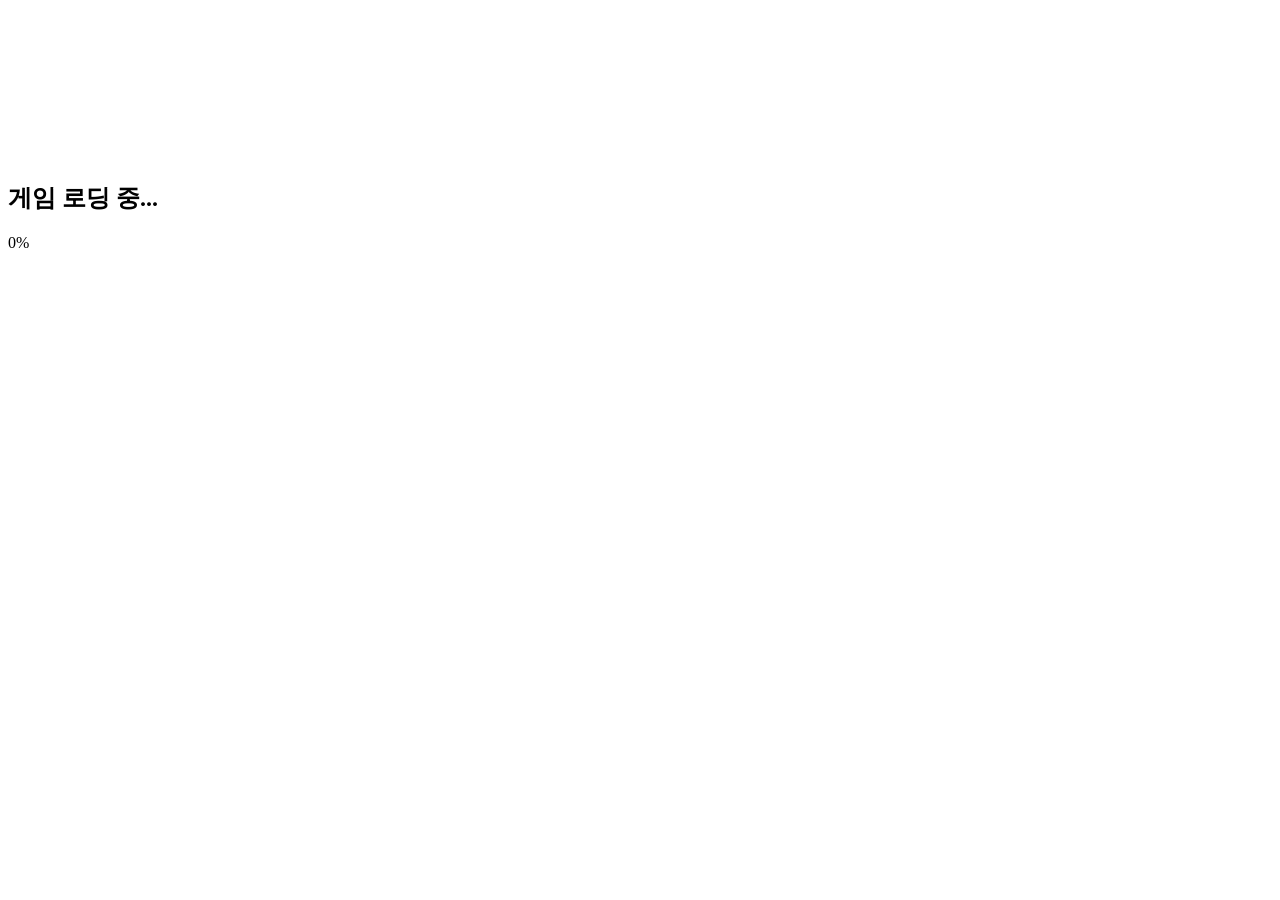
==== index.html @ 319b9e31 "Add files via upload test" ====
<!DOCTYPE html>
<html lang="ko">
<head>
  <meta charset="UTF-8">
  <meta name="viewport" content="width=device-width, initial-scale=1.0, maximum-scale=1.0, user-scalable=no">
  <meta name="apple-mobile-web-app-capable" content="yes">
  <meta name="mobile-web-app-capable" content="yes">
  <title>타워 디펜스</title>
  <link rel="stylesheet" href="style.css">
</head>
<body>
  <div id="gameContainer">
    <canvas id="gameCanvas"></canvas>

    <!-- 로딩 화면 -->
    <div id="loadingScreen">
      <h2>게임 로딩 중...</h2>
      <div id="progressBarOuter">
        <div id="progressBarInner"></div>
      </div>
      <p id="progressText">0%</p>
    </div>

    <!-- 게임 오버 화면 -->
    <div id="gameOverScreen" class="overlay" style="display:none;">
      <h1>게임 오버</h1>
      <p id="gameOverMsg">적이 기지에 도달했습니다!</p>
      <button id="restartBtn">다시 시작</button>
    </div>

    <!-- 승리 화면 -->
    <div id="victoryScreen" class="overlay" style="display:none;">
      <h1>승리!</h1>
      <p id="victoryMsg">모든 웨이브를 막아냈습니다!</p>
      <button id="restartBtnV">다시 시작</button>
    </div>
  </div>

  <script src="game.js"></script>
</body>
</html>
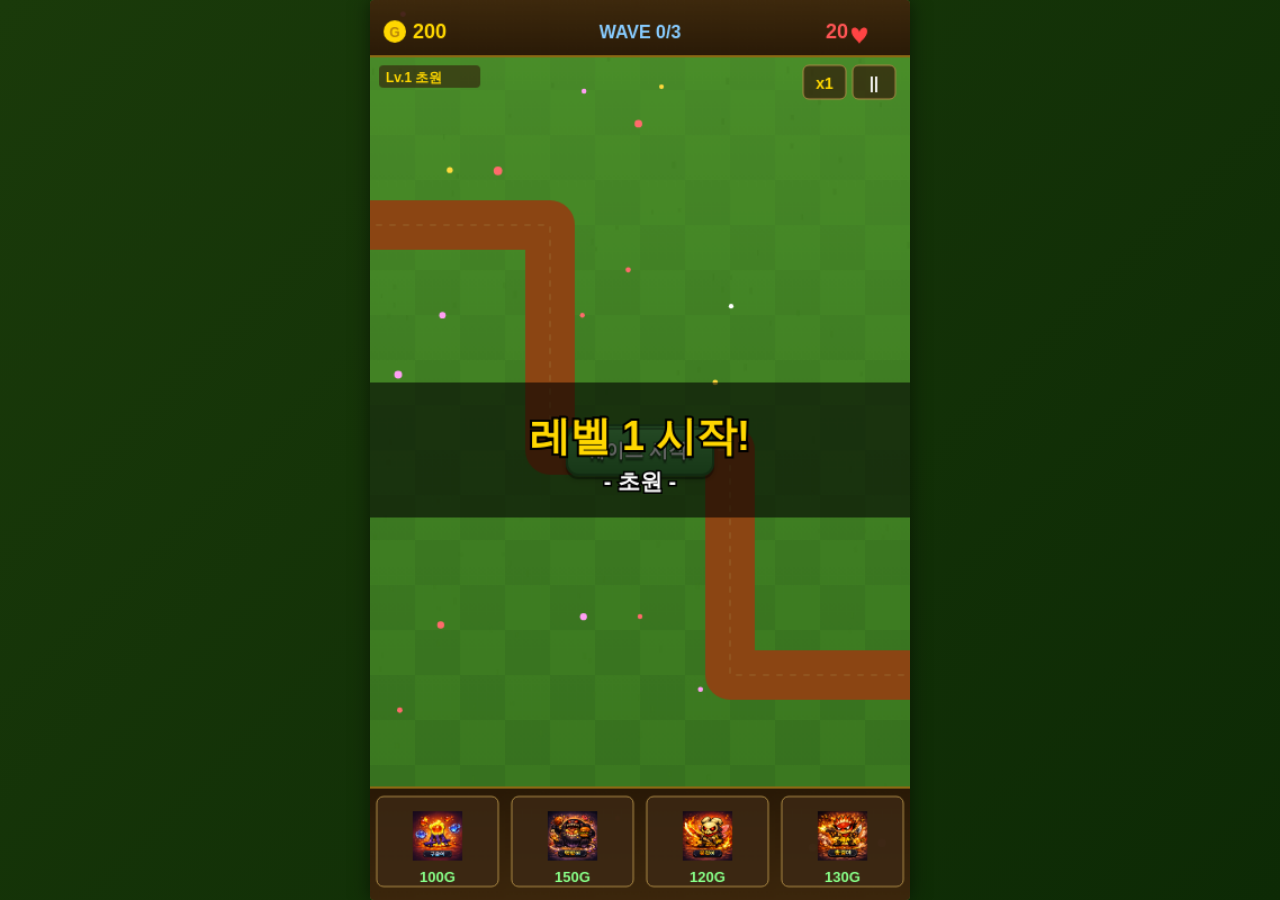
==== commit 2b7da357: "index.html을 루트로 이동, docs/ 리소스 참조 루트 index.html에서 docs/style.css, docs/js/, docs/images/ 경로 참조. GitHu" ====
--- a/index.html
+++ b/index.html
@@ -6,7 +6,7 @@
   <meta name="apple-mobile-web-app-capable" content="yes">
   <meta name="mobile-web-app-capable" content="yes">
   <title>타워 디펜스</title>
-  <link rel="stylesheet" href="style.css">
+  <link rel="stylesheet" href="docs/style.css">
 </head>
 <body>
   <div id="gameContainer">
@@ -25,6 +25,7 @@
     <div id="gameOverScreen" class="overlay" style="display:none;">
       <h1>게임 오버</h1>
       <p id="gameOverMsg">적이 기지에 도달했습니다!</p>
+      <p id="gameOverStats" style="font-size:14px;color:#ccc;"></p>
       <button id="restartBtn">다시 시작</button>
     </div>
 
@@ -32,10 +33,34 @@
     <div id="victoryScreen" class="overlay" style="display:none;">
       <h1>승리!</h1>
       <p id="victoryMsg">모든 웨이브를 막아냈습니다!</p>
+      <p id="victoryStats" style="font-size:14px;color:#ccc;"></p>
+      <p id="victoryStars" style="font-size:32px;"></p>
       <button id="restartBtnV">다시 시작</button>
     </div>
   </div>
 
-  <script src="game.js"></script>
+  <!-- 모듈별 JS 로딩 (의존성 순서 준수) -->
+  <!-- 기반 모듈 (의존성 없음) -->
+  <script src="docs/js/config.js"></script>
+  <script src="docs/js/utils.js"></script>
+
+  <!-- 시스템 모듈 (기반 모듈만 참조) -->
+  <script src="docs/js/image-loader.js"></script>
+  <script src="docs/js/path-system.js"></script>
+  <script src="docs/js/particle-system.js"></script>
+
+  <!-- 상위 시스템 (시스템 모듈 참조) -->
+  <script src="docs/js/effect-system.js"></script>
+
+  <!-- 게임 객체 (시스템 모듈 참조) -->
+  <script src="docs/js/enemy.js"></script>
+  <script src="docs/js/tower.js"></script>
+
+  <!-- UI 및 렌더링 -->
+  <script src="docs/js/map-renderer.js"></script>
+  <script src="docs/js/ui-manager.js"></script>
+
+  <!-- 메인 진입점 (모든 모듈 사용) -->
+  <script src="docs/js/main.js"></script>
 </body>
 </html>
--- a/docs/style.css
+++ b/docs/style.css
@@ -0,0 +1,157 @@
+/* ===== 전역 리셋 ===== */
+* {
+  margin: 0;
+  padding: 0;
+  box-sizing: border-box;
+}
+
+body {
+  overflow: hidden;
+  background: #1a3a0a;
+  font-family: 'Arial', sans-serif;
+  /* 모바일에서 당겨서 새로고침 방지 */
+  overscroll-behavior: none;
+}
+
+/* ===== 게임 컨테이너 ===== */
+#gameContainer {
+  position: relative;
+  width: 100vw;
+  height: 100vh;
+  display: flex;
+  justify-content: center;
+  align-items: center;
+  background: linear-gradient(135deg, #1a3a0a 0%, #0d2a05 100%);
+}
+
+/* ===== 캔버스 ===== */
+#gameCanvas {
+  display: block;
+  background: #3d7a22;
+  /* 터치 스크롤/줌 방지 */
+  touch-action: none;
+  -webkit-touch-callout: none;
+  -webkit-user-select: none;
+  user-select: none;
+  /* PvZ 느낌 외곽 그림자 */
+  box-shadow: 0 0 20px rgba(0, 0, 0, 0.5);
+  border-radius: 4px;
+}
+
+/* ===== 로딩 화면 (PvZ 스타일) ===== */
+#loadingScreen {
+  position: absolute;
+  top: 0; left: 0;
+  width: 100%;
+  height: 100%;
+  background: linear-gradient(180deg, #2d5016 0%, #1a3a0a 50%, #0d2a05 100%);
+  display: flex;
+  flex-direction: column;
+  justify-content: center;
+  align-items: center;
+  color: #fff;
+  z-index: 10;
+}
+
+#loadingScreen h2 {
+  font-size: 26px;
+  margin-bottom: 24px;
+  color: #ffd700;
+  text-shadow: 2px 2px 4px rgba(0,0,0,0.5);
+  letter-spacing: 2px;
+}
+
+#progressBarOuter {
+  width: 70%;
+  max-width: 300px;
+  height: 28px;
+  background: rgba(0, 0, 0, 0.5);
+  border-radius: 14px;
+  overflow: hidden;
+  border: 2px solid #8B6914;
+}
+
+#progressBarInner {
+  height: 100%;
+  width: 0%;
+  background: linear-gradient(90deg, #4CAF50, #8BC34A, #CDDC39);
+  border-radius: 14px;
+  transition: width 0.2s;
+  box-shadow: 0 0 10px rgba(76, 175, 80, 0.5);
+}
+
+#progressText {
+  margin-top: 14px;
+  font-size: 18px;
+  color: #aad070;
+  text-shadow: 1px 1px 2px rgba(0,0,0,0.5);
+}
+
+/* ===== 오버레이 (게임오버 / 승리) - PvZ 스타일 ===== */
+.overlay {
+  position: absolute;
+  top: 0; left: 0;
+  width: 100%;
+  height: 100%;
+  background: rgba(0, 0, 0, 0.85);
+  display: flex;
+  flex-direction: column;
+  justify-content: center;
+  align-items: center;
+  color: #fff;
+  z-index: 20;
+}
+
+.overlay h1 {
+  font-size: 40px;
+  margin-bottom: 12px;
+  text-shadow: 3px 3px 6px rgba(0,0,0,0.7);
+}
+
+#gameOverScreen h1 {
+  color: #ff4444;
+}
+
+#victoryScreen h1 {
+  color: #ffd700;
+}
+
+.overlay p {
+  font-size: 17px;
+  margin-bottom: 28px;
+  color: #ccc;
+  text-shadow: 1px 1px 2px rgba(0,0,0,0.5);
+}
+
+.overlay button {
+  padding: 16px 48px;
+  font-size: 20px;
+  font-weight: bold;
+  background: linear-gradient(180deg, #5cb85c 0%, #3a8a3a 100%);
+  color: #fff;
+  border: 2px solid #2d6b2d;
+  border-radius: 12px;
+  cursor: pointer;
+  text-shadow: 1px 1px 2px rgba(0,0,0,0.3);
+  box-shadow: 0 4px 8px rgba(0,0,0,0.3);
+  transition: transform 0.1s, box-shadow 0.1s;
+}
+
+.overlay button:active {
+  transform: scale(0.94) translateY(2px);
+  box-shadow: 0 2px 4px rgba(0,0,0,0.3);
+}
+
+.overlay button:hover {
+  background: linear-gradient(180deg, #6dcb6d 0%, #4a9a4a 100%);
+}
+
+/* ===== 모바일 반응형 ===== */
+@media (max-width: 600px) {
+  #loadingScreen h2 {
+    font-size: 22px;
+  }
+  .overlay h1 {
+    font-size: 32px;
+  }
+}
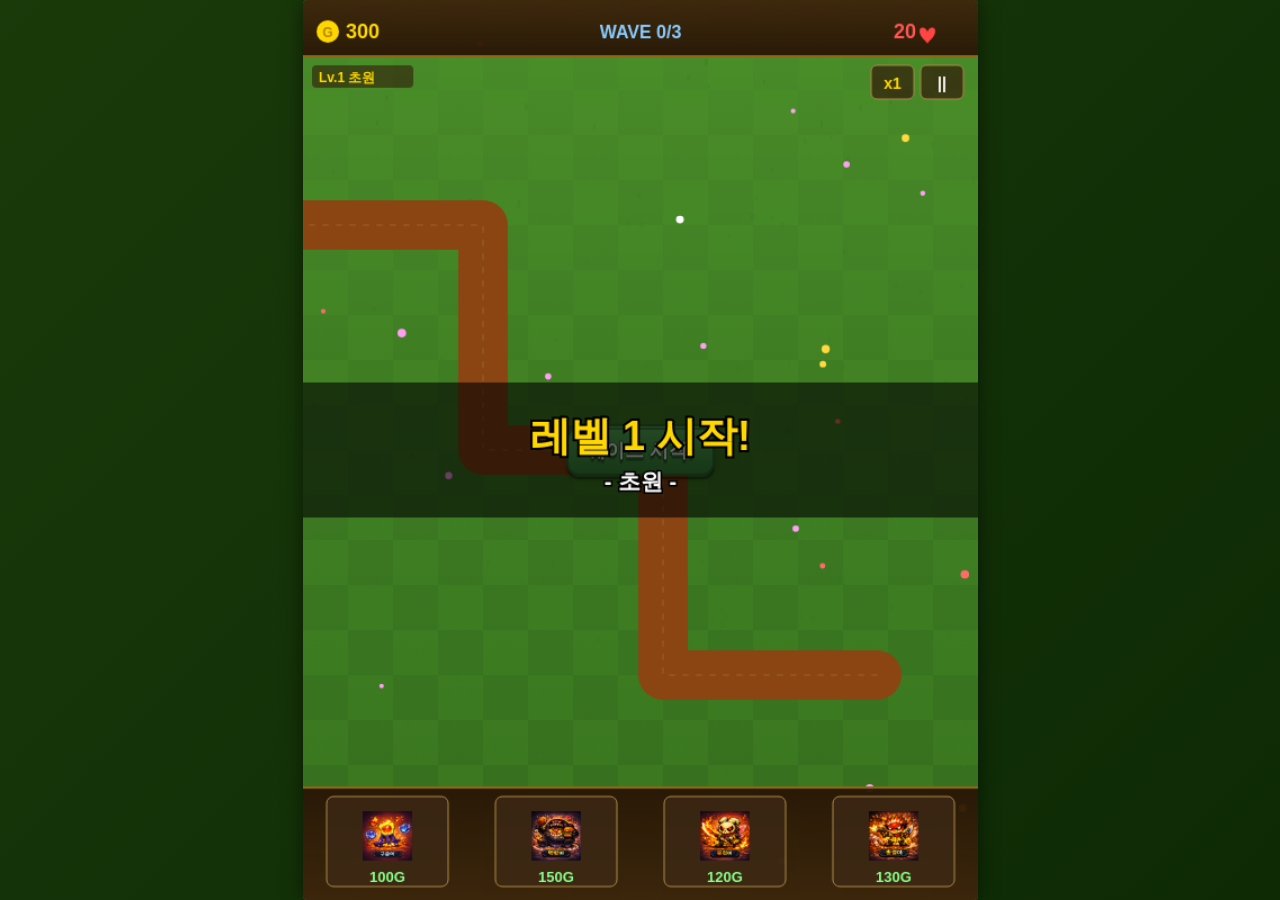
==== commit 52af102f: "갤럭시 폴드5/7 화면 최적화 — 잘림 현상 수정 - CSS: 100vh → 100dvh (모바일 브라우저 주소창/네비바 제외한 실제 높이) - CSS: safe-area-inse" ====
--- a/index.html
+++ b/index.html
@@ -2,7 +2,7 @@
 <html lang="ko">
 <head>
   <meta charset="UTF-8">
-  <meta name="viewport" content="width=device-width, initial-scale=1.0, maximum-scale=1.0, user-scalable=no">
+  <meta name="viewport" content="width=device-width, initial-scale=1.0, maximum-scale=1.0, user-scalable=no, viewport-fit=cover">
   <meta name="apple-mobile-web-app-capable" content="yes">
   <meta name="mobile-web-app-capable" content="yes">
   <title>타워 디펜스</title>
--- a/docs/style.css
+++ b/docs/style.css
@@ -11,17 +11,23 @@
   font-family: 'Arial', sans-serif;
   /* 모바일에서 당겨서 새로고침 방지 */
   overscroll-behavior: none;
+  /* 안전 영역 (노치, 펀치홀 카메라) */
+  padding: env(safe-area-inset-top) env(safe-area-inset-right) env(safe-area-inset-bottom) env(safe-area-inset-left);
 }
 
 /* ===== 게임 컨테이너 ===== */
 #gameContainer {
   position: relative;
   width: 100vw;
+  /* dvh (dynamic viewport height): 모바일 브라우저 주소창/네비바 제외한 실제 보이는 높이 */
   height: 100vh;
+  height: 100dvh;
   display: flex;
   justify-content: center;
   align-items: center;
   background: linear-gradient(135deg, #1a3a0a 0%, #0d2a05 100%);
+  /* 절대로 넘치지 않게 */
+  overflow: hidden;
 }
 
 /* ===== 캔버스 ===== */
@@ -36,6 +42,10 @@
   /* PvZ 느낌 외곽 그림자 */
   box-shadow: 0 0 20px rgba(0, 0, 0, 0.5);
   border-radius: 4px;
+  /* 캔버스 자체도 넘치지 않게 */
+  max-width: 100vw;
+  max-height: 100vh;
+  max-height: 100dvh;
 }
 
 /* ===== 로딩 화면 (PvZ 스타일) ===== */
